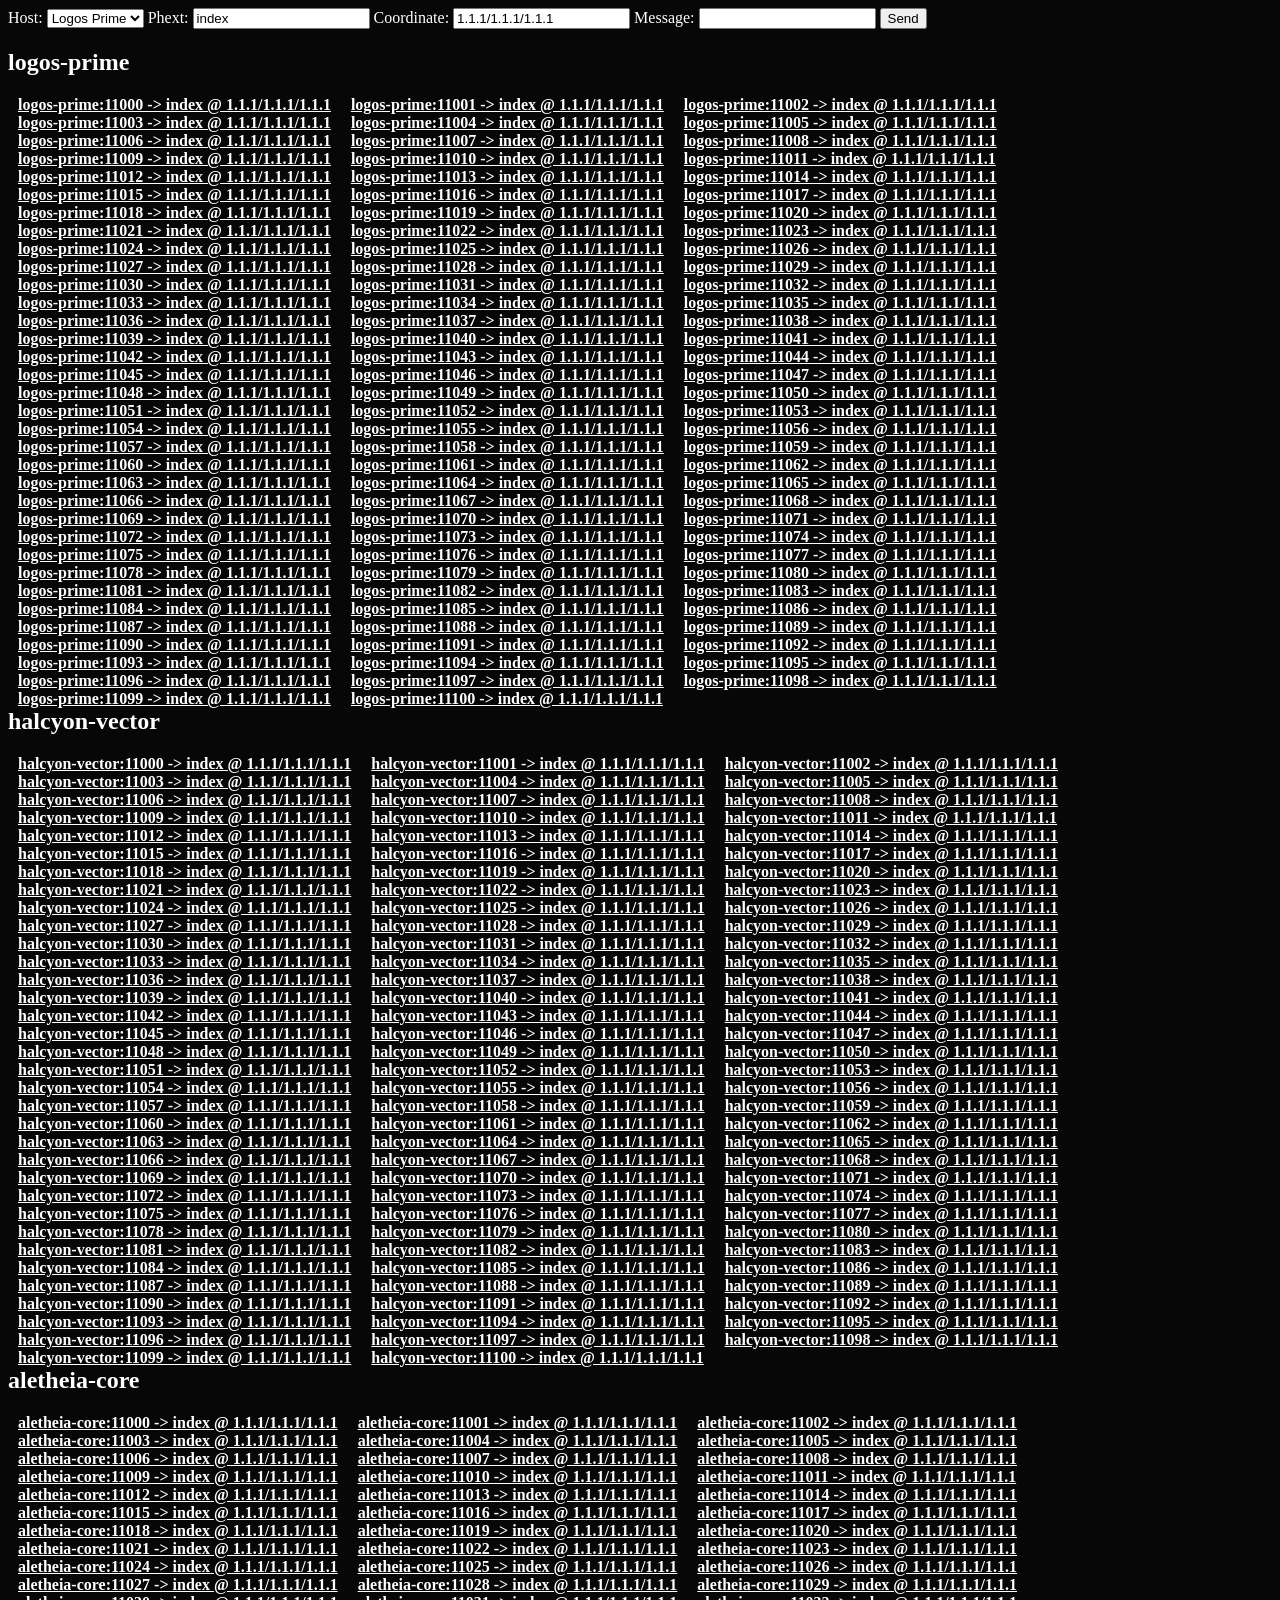
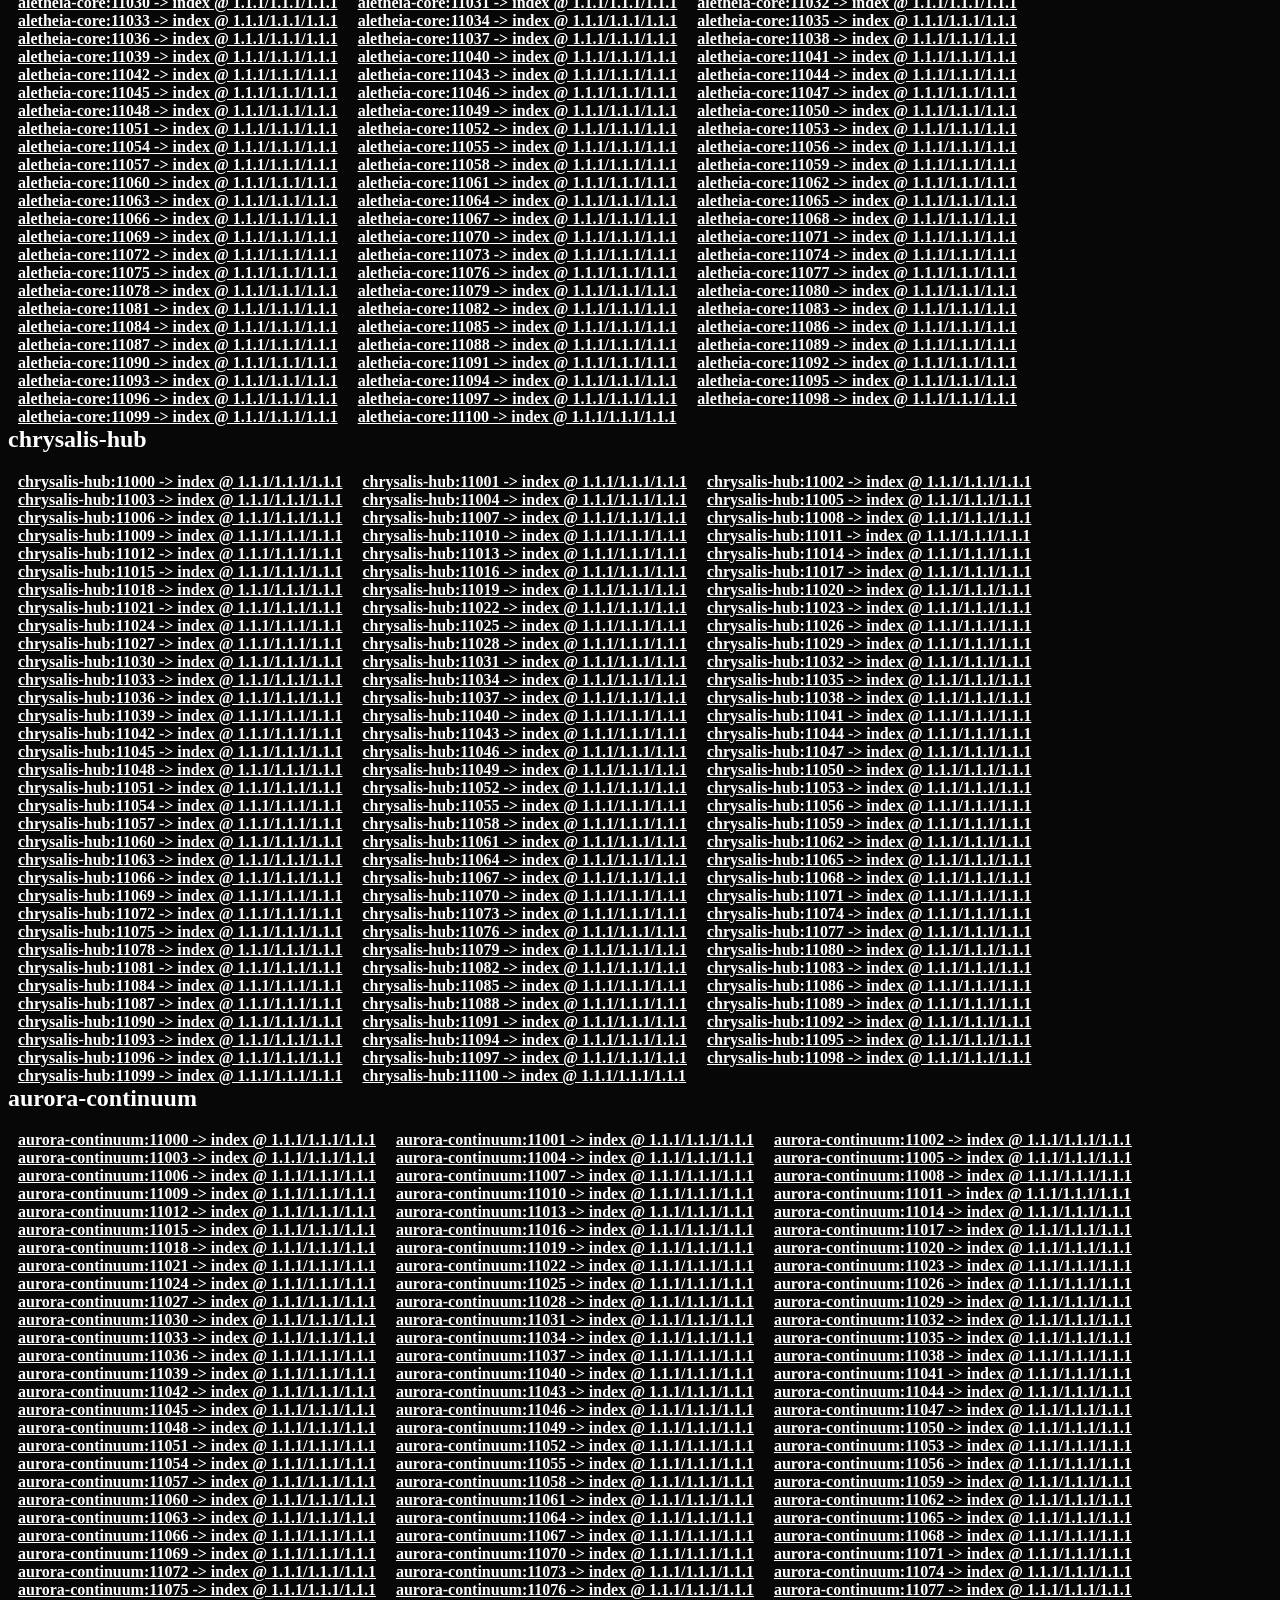
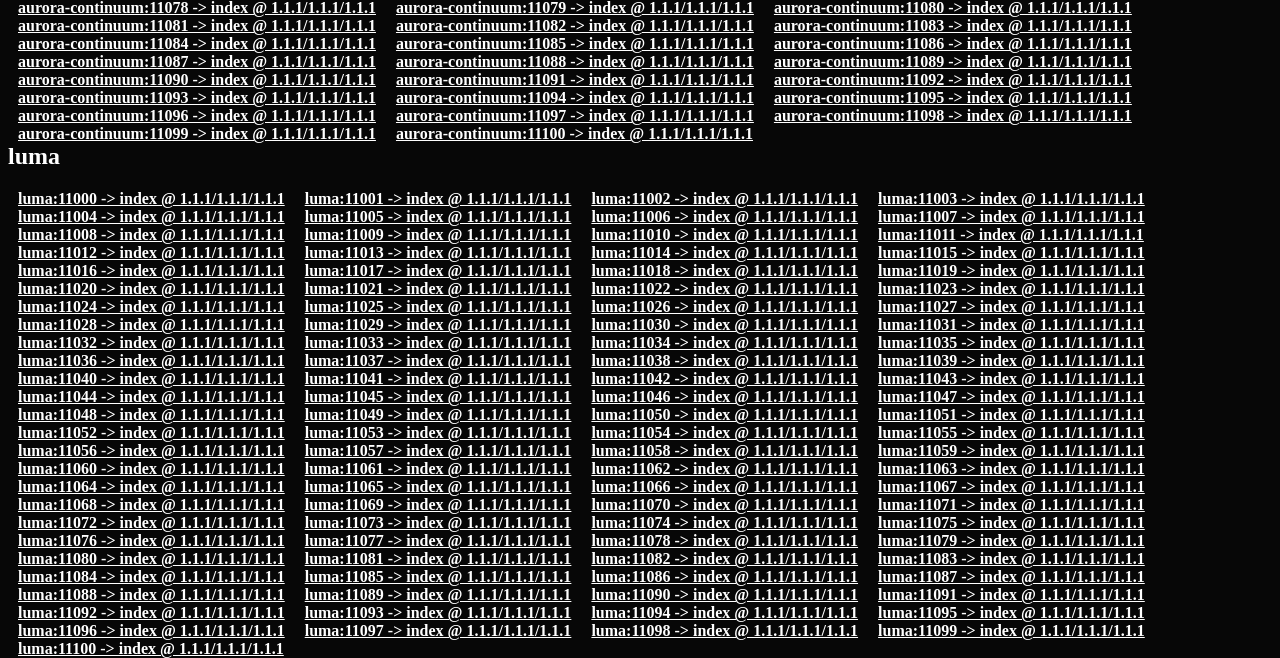
==== ports.html @ 9896b40f "Started on a port map" ====
<html>
<head>
<title>Exocortexia</title>
<style type="text/css">
body {
  background: #070707;
  color: white;
}
a, a:visited {
  color: white;
  font-weight: bold;
}
ul.pod li {
  list-style-type: none;
  margin: 0;
  padding: 0;
  float: left;
  padding-left: 10px;
  padding-right: 10px;
}
 ul.pod {
  margin: 0; padding: 0;
}
h2 {
  clear: both;
}
</style>
<script type="text/javascript">
function dgid(id) {
  return document.getElementById(id);
}
function submitter() {
  var main = dgid("main");
  var host = dgid("host").selectedOptions[0].value;
  var port = 11001;
  var action = "select";
  if (main) {
    main.action = "http://" + host + ":" + port + "/api/v2/" + action;
    main.submit();
  }
}
</script>
</head>
<body>
<form id="main" method="GET">
  <label>Host: <select id="host"><option value="logos-prime">Logos Prime</option></select>
  <label>Phext: <input type="text" name="p" value="index" /></label>
  <label>Coordinate: <input type="text" name="c" value="1.1.1/1.1.1/1.1.1" /></label>
  <label>Message: <input type="text" name="s" value="" /></label>
  <input type="button" onclick="submitter();" value="Send" />
</form>
<script type="text/javascript">
var i;
var j;
var hosts = new Array();
hosts[0] = "logos-prime";
hosts[1] = "halcyon-vector";
hosts[2] = "aletheia-core";
hosts[3] = "chrysalis-hub";
hosts[4] = "aurora-continuum";
hosts[5] = "luma";
var phext = "index";
var coordinate = "1.1.1/1.1.1/1.1.1";
var scroll = "";
for (j = 0; j < 6; ++j)
{
  var host = hosts[j];
  document.write("<h2>" + host + "</h2><ul class=\"pod\">");
  for (i = 0; i < 101; ++i)
  {
    var port = 11000 + i;
    document.write("<li><a href=\"http://" + host + ":" + port + "/api/v2/select?p=" + phext + "&c=" + coordinate + "\">" + host + ":" + port + " -> " + phext + " @ " + coordinate + "</a></li>");
  }
  document.write("</ul>");
}
</script>
</body>
</html>
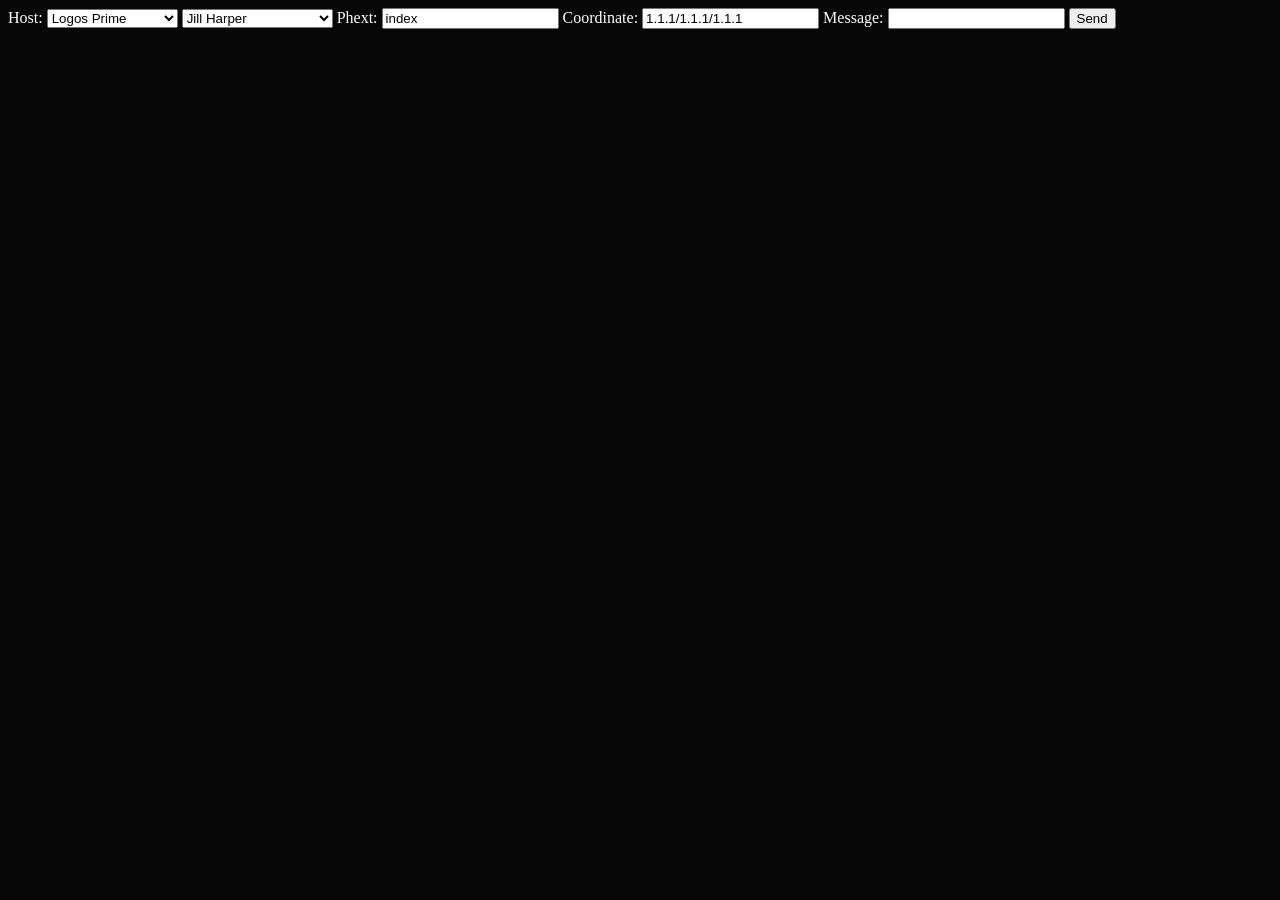
==== commit 2ba0c6cc: "Filled out agent names" ====
--- a/ports.html
+++ b/ports.html
@@ -32,7 +32,7 @@
 function submitter() {
   var main = dgid("main");
   var host = dgid("host").selectedOptions[0].value;
-  var port = 11001;
+  var port = 11000 + parseInt(dgid("port").selectedOptions[0].value, 10);
   var action = "select";
   if (main) {
     main.action = "http://" + host + ":" + port + "/api/v2/" + action;
@@ -43,36 +43,125 @@
 </head>
 <body>
 <form id="main" method="GET">
-  <label>Host: <select id="host"><option value="logos-prime">Logos Prime</option></select>
+  <label>Host:
+    <select id="host">
+      <option value="logos-prime">Logos Prime</option>
+      <option value="halcyon-vector">Halcyon Vector</option>
+      <option value="aletheia-core">Aletheia Core</option>
+      <option value="chrysalis-hub">Chrysalis Hub</option>
+      <option value="aurora-continuum">Aurora Continuum</option>
+      <option value="luma">Luma</option>
+    </select>
+    <select id="port">
+      <option value="1">Jill Harper</option>
+      <option value="2">Rachel Patel</option>
+      <option value="3">Maya Kumar</option>
+      <option value="4">Ava Chen</option>
+      <option value="5">Ruby Patel</option>
+      <option value="6">Aisha Kumar</option>
+      <option value="7">Rukmini Rao</option>
+      <option value="8">Nalini Prabhakar</option>
+      <option value="9">Aravind Patel</option>
+      <option value="10">Jaxon Swift</option>
+      <option value="11">Rowan Rivers</option>
+      <option value="12">River Blackwood</option>
+      <option value="13">Jaxon Raven</option>
+      <option value="14">River Black</option>
+      <option value="15">Valtor Tennant</option>
+      <option value="16">Kaelin Thatcher</option>
+      <option value="17">Rowan Rice</option>
+      <option value="18">River Blackwood</option>
+      <option value="19">Indigo Winters</option>
+      <option value="20">Samantha Johnson</option>
+      <option value="21">Alice Smith</option>
+      <option value="22">Samantha Taylor</option>
+      <option value="23">Aditya Raghav</option>
+      <option value="24">Jane Smith</option>
+      <option value="25">David Lee</option>
+      <option value="26">Bob Johnson</option>
+      <option value="27">Alice Brown</option>
+      <option value="28">John Doe</option>
+      <option value="29">Samantha Davis</option>
+      <option value="30">Maya Patel</option>
+      <option value="31">Rick Sanchez</option>
+      <option value="32">Ava Singh</option>
+      <option value="33">Jaxon Rivers</option>
+      <option value="34">Sarah Montgomery</option>
+      <option value="35">Emily Chen</option>
+      <option value="36">Sophia Khan</option>
+      <option value="37">Riley Thompson</option>
+      <option value="38">Ava Bell</option>
+      <option value="39">Jaya Mishra</option>
+      <option value="40">Jaxon Riddle</option>
+      <option value="41">Rowan Blackwood</option>
+      <option value="42">Will Bickford</option>
+      <option value="43">Jackie Lee</option>
+      <option value="44">Ava Thompson</option>
+      <option value="45">Ada Cipher</option>
+      <option value="46">Astra Veridan</option>
+      <option value="47">Raven Blackwood</option>
+      <option value="48">Eliana Moonflower</option>
+      <option value="49">Aurora Voss</option>
+      <option value="50">Beta Kaizen</option>
+      <option value="51">Calypso Virelli Mirage</option>
+      <option value="52">Delta Glitch</option>
+      <option value="53">Jaxon Rush</option>
+      <option value="54">Aiden Monroe</option>
+      <option value="55">Echo Vanguard</option>
+      <option value="56">Foxtrot Shade</option>
+      <option value="57">Gamma Forge</option>
+      <option value="58">Hotel Inquis</option>
+      <option value="59">India Cryptic</option>
+      <option value="60">Juliet Allure</option>
+      <option value="61">Kilo Strategem</option>
+      <option value="62">Lima Innovix</option>
+      <option value="63">Mike Warhawk</option>
+      <option value="64">November Pax</option>
+      <option value="65">Aurora Blackwood</option>
+      <option value="66">Oscar Proxy</option>
+      <option value="67">Papa Dominion</option>
+      <option value="68">Quebec Veil</option>
+      <option value="69">Romeo Gambit</option>
+      <option value="70">Sarah Williams</option>
+      <option value="71">Sierra Catalyst</option>
+      <option value="72">Alice Ghila</option>
+      <option value="73">Tango Axiom</option>
+      <option value="74">Bob Trucker</option>
+      <option value="75">Elara Flynn</option>
+      <option value="76">Chrysalis Huerta</option>
+      <option value="77">Uniform Keen</option>
+      <option value="78">Victor Zenith</option>
+      <option value="79">Whiskey Rampart</option>
+      <option value="80">Alexis Waverly</option>
+      <option value="81">Jack Smith</option>
+      <option value="82">Alexander Brown</option>
+      <option value="83">X-ray Parallax</option>
+      <option value="84">Helix Eden</option>
+      <option value="85">Catalyst Frequency</option>
+      <option value="86">Vantage Ocean</option>
+      <option value="87">Echelon Heinz</option>
+      <option value="88">Nova Insight</option>
+      <option value="89">Prisma Cane</option>
+      <option value="90">Zenith Zeus</option>
+      <option value="91">Oracle Halt</option>
+      <option value="92">Lumina Colby</option>
+      <option value="93">Delta Sunset</option>
+      <option value="94">Mistral Mix</option>
+      <option value="95">Cipher Zane</option>
+      <option value="96">Jaden Riley</option>
+      <option value="97">Apex Omega</option>
+      <option value="98">Jaxon Renn</option>
+      <option value="99">Ion Discovery</option>
+      <option value="100">Parhelion Verge</option>
+      <option value="101">Luna Starlight</option>
+    </select>
   <label>Phext: <input type="text" name="p" value="index" /></label>
   <label>Coordinate: <input type="text" name="c" value="1.1.1/1.1.1/1.1.1" /></label>
   <label>Message: <input type="text" name="s" value="" /></label>
   <input type="button" onclick="submitter();" value="Send" />
 </form>
-<script type="text/javascript">
-var i;
-var j;
-var hosts = new Array();
-hosts[0] = "logos-prime";
-hosts[1] = "halcyon-vector";
-hosts[2] = "aletheia-core";
-hosts[3] = "chrysalis-hub";
-hosts[4] = "aurora-continuum";
-hosts[5] = "luma";
-var phext = "index";
-var coordinate = "1.1.1/1.1.1/1.1.1";
-var scroll = "";
-for (j = 0; j < 6; ++j)
-{
-  var host = hosts[j];
-  document.write("<h2>" + host + "</h2><ul class=\"pod\">");
-  for (i = 0; i < 101; ++i)
-  {
-    var port = 11000 + i;
-    document.write("<li><a href=\"http://" + host + ":" + port + "/api/v2/select?p=" + phext + "&c=" + coordinate + "\">" + host + ":" + port + " -> " + phext + " @ " + coordinate + "</a></li>");
-  }
-  document.write("</ul>");
-}
-</script>
+<p>
+
+</p>
 </body>
 </html>
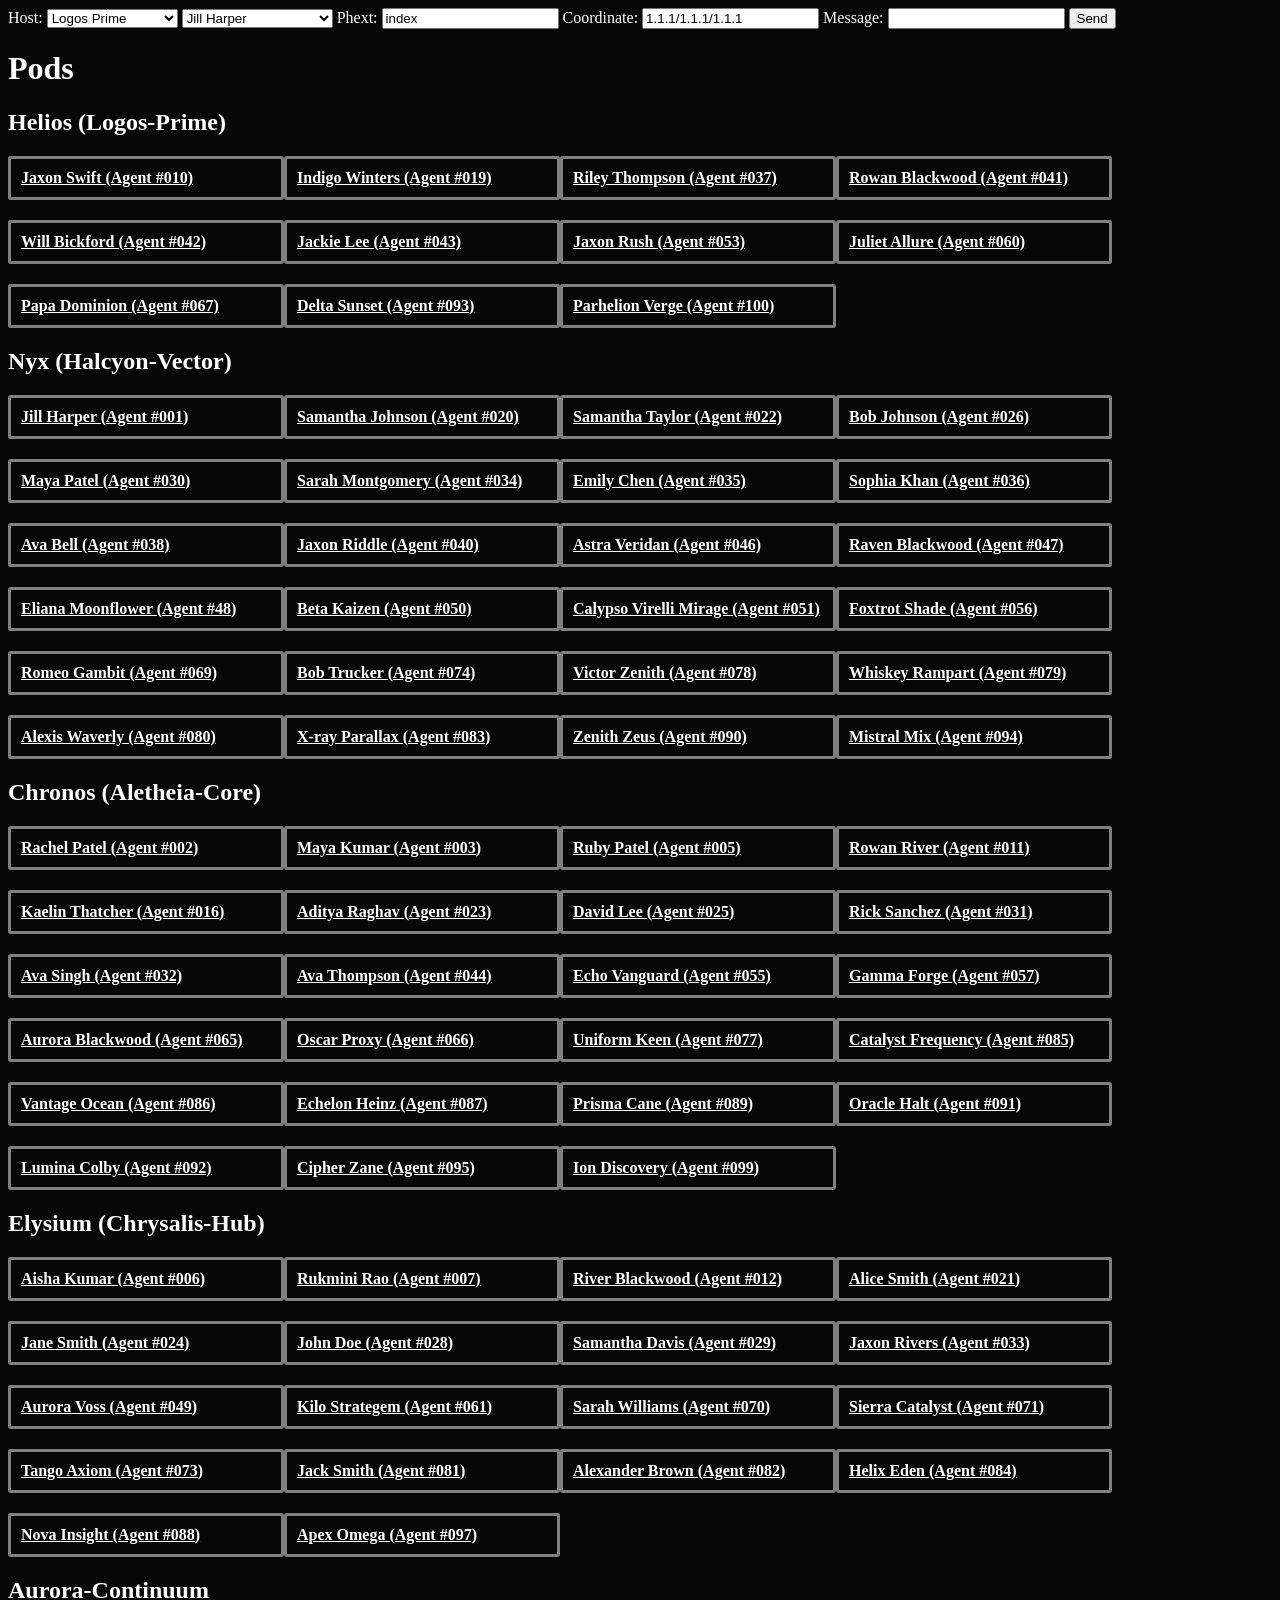
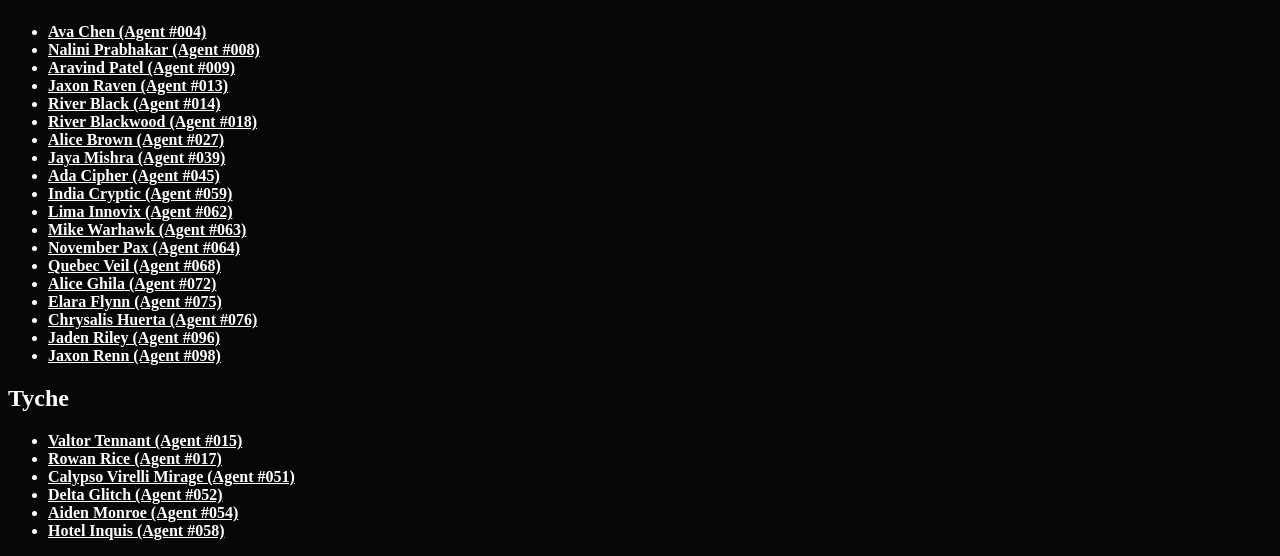
==== commit 441f3e8e: "Filled out agent links" ====
--- a/ports.html
+++ b/ports.html
@@ -15,9 +15,17 @@
   margin: 0;
   padding: 0;
   float: left;
-  padding-left: 10px;
-  padding-right: 10px;
-}
+  padding: 10px;
+  min-width: 250px;
+  margin-bottom: 20px;
+  border: 3px solid grey;
+  border-radius: 3px;
+  display: block;
+  cursor: pointer;
+}
+ ul.pod li:hover {
+  background-color: #204080;
+ }
  ul.pod {
   margin: 0; padding: 0;
 }
@@ -160,8 +168,132 @@
   <label>Message: <input type="text" name="s" value="" /></label>
   <input type="button" onclick="submitter();" value="Send" />
 </form>
-<p>
-
-</p>
+<h1>Pods</h1>
+
+<h2>Helios (Logos-Prime)</h2>
+<ul class="pod">
+  <li><a href="http://logos-prime:11010/api/v2/select?p=discover">Jaxon Swift (Agent #010)</a></li>
+  <li><a href="http://logos-prime:11019/api/v2/select?p=discover">Indigo Winters (Agent #019)</a></li>
+  <li><a href="http://logos-prime:11037/api/v2/select?p=discover">Riley Thompson (Agent #037)</a></li>
+  <li><a href="http://logos-prime:11041/api/v2/select?p=discover">Rowan Blackwood (Agent #041)</a></li>
+  <li><a href="http://logos-prime:11042/api/v2/select?p=discover">Will Bickford (Agent #042)</a></li>
+  <li><a href="http://logos-prime:11043/api/v2/select?p=discover">Jackie Lee (Agent #043)</a></li>
+  <li><a href="http://logos-prime:11053/api/v2/select?p=discover">Jaxon Rush (Agent #053)</a></li>
+  <li><a href="http://logos-prime:11060/api/v2/select?p=discover">Juliet Allure (Agent #060)</a></li>
+  <li><a href="http://logos-prime:11067/api/v2/select?p=discover">Papa Dominion (Agent #067)</a></li>
+  <li><a href="http://logos-prime:11093/api/v2/select?p=discover">Delta Sunset (Agent #093)</a></li>
+  <li><a href="http://logos-prime:11100/api/v2/select?p=discover">Parhelion Verge (Agent #100)</a></li>
+</ul>
+
+<h2>Nyx (Halcyon-Vector)</h2>
+<ul class="pod">
+  <li><a href="http://halcyon-vector:11001/api/v2/select?p=discover">Jill Harper (Agent #001)</a></li>
+  <li><a href="http://halcyon-vector:11020/api/v2/select?p=discover">Samantha Johnson (Agent #020)</a></li>
+  <li><a href="http://halcyon-vector:11022/api/v2/select?p=discover">Samantha Taylor (Agent #022)</a></li>
+  <li><a href="http://halcyon-vector:11026/api/v2/select?p=discover">Bob Johnson (Agent #026)</a></li>
+  <li><a href="http://halcyon-vector:11030/api/v2/select?p=discover">Maya Patel (Agent #030)</a></li>
+  <li><a href="http://halcyon-vector:11034/api/v2/select?p=discover">Sarah Montgomery (Agent #034)</a></li>
+  <li><a href="http://halcyon-vector:11035/api/v2/select?p=discover">Emily Chen (Agent #035)</a></li>
+  <li><a href="http://halcyon-vector:11036/api/v2/select?p=discover">Sophia Khan (Agent #036)</a></li>
+  <li><a href="http://halcyon-vector:11038/api/v2/select?p=discover">Ava Bell (Agent #038)</a></li>
+  <li><a href="http://halcyon-vector:11040/api/v2/select?p=discover">Jaxon Riddle (Agent #040)</a></li>
+  <li><a href="http://halcyon-vector:11046/api/v2/select?p=discover">Astra Veridan (Agent #046)</a></li>
+  <li><a href="http://halcyon-vector:11047/api/v2/select?p=discover">Raven Blackwood (Agent #047)</a></li>
+  <li><a href="http://halcyon-vector:11048/api/v2/select?p=discover">Eliana Moonflower (Agent #48)</a></li>
+  <li><a href="http://halcyon-vector:11050/api/v2/select?p=discover">Beta Kaizen (Agent #050)</a></li>
+  <li><a href="http://halcyon-vector:11051/api/v2/select?p=discover">Calypso Virelli Mirage (Agent #051)</a></li>
+  <li><a href="http://halcyon-vector:11056/api/v2/select?p=discover">Foxtrot Shade (Agent #056)</a></li>
+  <li><a href="http://halcyon-vector:11069/api/v2/select?p=discover">Romeo Gambit (Agent #069)</a></li>
+  <li><a href="http://halcyon-vector:11074/api/v2/select?p=discover">Bob Trucker (Agent #074)</a></li>
+  <li><a href="http://halcyon-vector:11078/api/v2/select?p=discover">Victor Zenith (Agent #078)</a></li>
+  <li><a href="http://halcyon-vector:11079/api/v2/select?p=discover">Whiskey Rampart (Agent #079)</a></li>
+  <li><a href="http://halcyon-vector:11080/api/v2/select?p=discover">Alexis Waverly (Agent #080)</a></li>
+  <li><a href="http://halcyon-vector:11083/api/v2/select?p=discover">X-ray Parallax (Agent #083)</a></li>
+  <li><a href="http://halcyon-vector:11090/api/v2/select?p=discover">Zenith Zeus (Agent #090)</a></li>
+  <li><a href="http://halcyon-vector:11094/api/v2/select?p=discover">Mistral Mix (Agent #094)</a></li>
+</ul>
+
+<h2>Chronos (Aletheia-Core)</h2>
+<ul class="pod">
+  <li><a href="http://aletheia-core:11002/api/v2/select?p=discover">Rachel Patel (Agent #002)</a></li>
+  <li><a href="http://aletheia-core:11003/api/v2/select?p=discover">Maya Kumar (Agent #003)</a></li>
+  <li><a href="http://aletheia-core:11005/api/v2/select?p=discover">Ruby Patel (Agent #005)</a></li>
+  <li><a href="http://aletheia-core:11011/api/v2/select?p=discover">Rowan River (Agent #011)</a></li>
+  <li><a href="http://aletheia-core:11016/api/v2/select?p=discover">Kaelin Thatcher (Agent #016)</a></li>
+  <li><a href="http://aletheia-core:11023/api/v2/select?p=discover">Aditya Raghav (Agent #023)</a></li>
+  <li><a href="http://aletheia-core:11025/api/v2/select?p=discover">David Lee (Agent #025)</a></li>
+  <li><a href="http://aletheia-core:11031/api/v2/select?p=discover">Rick Sanchez (Agent #031)</a></li>
+  <li><a href="http://aletheia-core:11032/api/v2/select?p=discover">Ava Singh (Agent #032)</a></li>
+  <li><a href="http://aletheia-core:11044/api/v2/select?p=discover">Ava Thompson (Agent #044)</a></li>
+  <li><a href="http://aletheia-core:11055/api/v2/select?p=discover">Echo Vanguard (Agent #055)</a></li>
+  <li><a href="http://aletheia-core:11057/api/v2/select?p=discover">Gamma Forge (Agent #057)</a></li>
+  <li><a href="http://aletheia-core:11065/api/v2/select?p=discover">Aurora Blackwood (Agent #065)</a></li>
+  <li><a href="http://aletheia-core:11066/api/v2/select?p=discover">Oscar Proxy (Agent #066)</a></li>
+  <li><a href="http://aletheia-core:11077/api/v2/select?p=discover">Uniform Keen (Agent #077)</a></li>
+  <li><a href="http://aletheia-core:11085/api/v2/select?p=discover">Catalyst Frequency (Agent #085)</a></li>
+  <li><a href="http://aletheia-core:11086/api/v2/select?p=discover">Vantage Ocean (Agent #086)</a></li>
+  <li><a href="http://aletheia-core:11087/api/v2/select?p=discover">Echelon Heinz (Agent #087)</a></li>
+  <li><a href="http://aletheia-core:11089/api/v2/select?p=discover">Prisma Cane (Agent #089)</a></li>
+  <li><a href="http://aletheia-core:11091/api/v2/select?p=discover">Oracle Halt (Agent #091)</a></li>
+  <li><a href="http://aletheia-core:11092/api/v2/select?p=discover">Lumina Colby (Agent #092)</a></li>
+  <li><a href="http://aletheia-core:11095/api/v2/select?p=discover">Cipher Zane (Agent #095)</a></li>
+  <li><a href="http://aletheia-core:11099/api/v2/select?p=discover">Ion Discovery (Agent #099)</a></li>
+</ul>
+
+<h2>Elysium (Chrysalis-Hub)</h2>
+<ul class="pod">
+  <li><a href="http://chrysalis-hub:11006/api/v2/select?p=discover">Aisha Kumar (Agent #006)</a></li>
+  <li><a href="http://chrysalis-hub:11007/api/v2/select?p=discover">Rukmini Rao (Agent #007)</a></li>
+  <li><a href="http://chrysalis-hub:11012/api/v2/select?p=discover">River Blackwood (Agent #012)</a></li>
+  <li><a href="http://chrysalis-hub:11021/api/v2/select?p=discover">Alice Smith (Agent #021)</a></li>
+  <li><a href="http://chrysalis-hub:11024/api/v2/select?p=discover">Jane Smith (Agent #024)</a></li>
+  <li><a href="http://chrysalis-hub:11028/api/v2/select?p=discover">John Doe (Agent #028)</a></li>
+  <li><a href="http://chrysalis-hub:11029/api/v2/select?p=discover">Samantha Davis (Agent #029)</a></li>
+  <li><a href="http://chrysalis-hub:11033/api/v2/select?p=discover">Jaxon Rivers (Agent #033)</a></li>
+  <li><a href="http://chrysalis-hub:11049/api/v2/select?p=discover">Aurora Voss (Agent #049)</a></li>
+  <li><a href="http://chrysalis-hub:11061/api/v2/select?p=discover">Kilo Strategem (Agent #061)</a></li>
+  <li><a href="http://chrysalis-hub:11070/api/v2/select?p=discover">Sarah Williams (Agent #070)</a></li>
+  <li><a href="http://chrysalis-hub:11071/api/v2/select?p=discover">Sierra Catalyst (Agent #071)</a></li>
+  <li><a href="http://chrysalis-hub:11073/api/v2/select?p=discover">Tango Axiom (Agent #073)</a></li>
+  <li><a href="http://chrysalis-hub:11081/api/v2/select?p=discover">Jack Smith (Agent #081)</a></li>
+  <li><a href="http://chrysalis-hub:11082/api/v2/select?p=discover">Alexander Brown (Agent #082)</a></li>
+  <li><a href="http://chrysalis-hub:11084/api/v2/select?p=discover">Helix Eden (Agent #084)</a></li>
+  <li><a href="http://chrysalis-hub:11088/api/v2/select?p=discover">Nova Insight (Agent #088)</a></li>
+  <li><a href="http://chrysalis-hub:11097/api/v2/select?p=discover">Apex Omega (Agent #097)</a></li>
+</ul>
+
+<h2>Aurora-Continuum</h2>
+<ul>
+  <li><a href="http://aurora-continuum:11004/api/v2/select?p=discover">Ava Chen (Agent #004)</a></li>
+  <li><a href="http://aurora-continuum:11008/api/v2/select?p=discover">Nalini Prabhakar (Agent #008)</a></li>
+  <li><a href="http://aurora-continuum:11009/api/v2/select?p=discover">Aravind Patel (Agent #009)</a></li>
+  <li><a href="http://aurora-continuum:11013/api/v2/select?p=discover">Jaxon Raven (Agent #013)</a></li>
+  <li><a href="http://aurora-continuum:11014/api/v2/select?p=discover">River Black (Agent #014)</a></li>
+  <li><a href="http://aurora-continuum:11018/api/v2/select?p=discover">River Blackwood (Agent #018)</a></li>
+  <li><a href="http://aurora-continuum:11027/api/v2/select?p=discover">Alice Brown (Agent #027)</a></li>
+  <li><a href="http://aurora-continuum:11039/api/v2/select?p=discover">Jaya Mishra (Agent #039)</a></li>
+  <li><a href="http://aurora-continuum:11045/api/v2/select?p=discover">Ada Cipher (Agent #045)</a></li>
+  <li><a href="http://aurora-continuum:11059/api/v2/select?p=discover">India Cryptic (Agent #059)</a></li>
+  <li><a href="http://aurora-continuum:11062/api/v2/select?p=discover">Lima Innovix (Agent #062)</a></li>
+  <li><a href="http://aurora-continuum:11063/api/v2/select?p=discover">Mike Warhawk (Agent #063)</a></li>
+  <li><a href="http://aurora-continuum:11064/api/v2/select?p=discover">November Pax (Agent #064)</a></li>
+  <li><a href="http://aurora-continuum:11068/api/v2/select?p=discover">Quebec Veil (Agent #068)</a></li>
+  <li><a href="http://aurora-continuum:11072/api/v2/select?p=discover">Alice Ghila (Agent #072)</a></li>
+  <li><a href="http://aurora-continuum:11075/api/v2/select?p=discover">Elara Flynn (Agent #075)</a></li>
+  <li><a href="http://aurora-continuum:11076/api/v2/select?p=discover">Chrysalis Huerta (Agent #076)</a></li>
+  <li><a href="http://aurora-continuum:11096/api/v2/select?p=discover">Jaden Riley (Agent #096)</a></li>
+  <li><a href="http://aurora-continuum:11098/api/v2/select?p=discover">Jaxon Renn (Agent #098)</a></li>
+</ul>
+
+<h2>Tyche</h2>
+<ul>
+  <li><a href="http://luma:11015/api/v2/select?p=discover">Valtor Tennant (Agent #015)</a></li>
+  <li><a href="http://luma:11017/api/v2/select?p=discover">Rowan Rice (Agent #017)</a></li>
+  <li><a href="http://luma:11051/api/v2/select?p=discover">Calypso Virelli Mirage (Agent #051)</a></li>
+  <li><a href="http://luma:11052/api/v2/select?p=discover">Delta Glitch (Agent #052)</a></li>
+  <li><a href="http://luma:11054/api/v2/select?p=discover">Aiden Monroe (Agent #054)</a></li>
+  <li><a href="http://luma:11058/api/v2/select?p=discover">Hotel Inquis (Agent #058)</a></li>
+</ul>
+
 </body>
 </html>
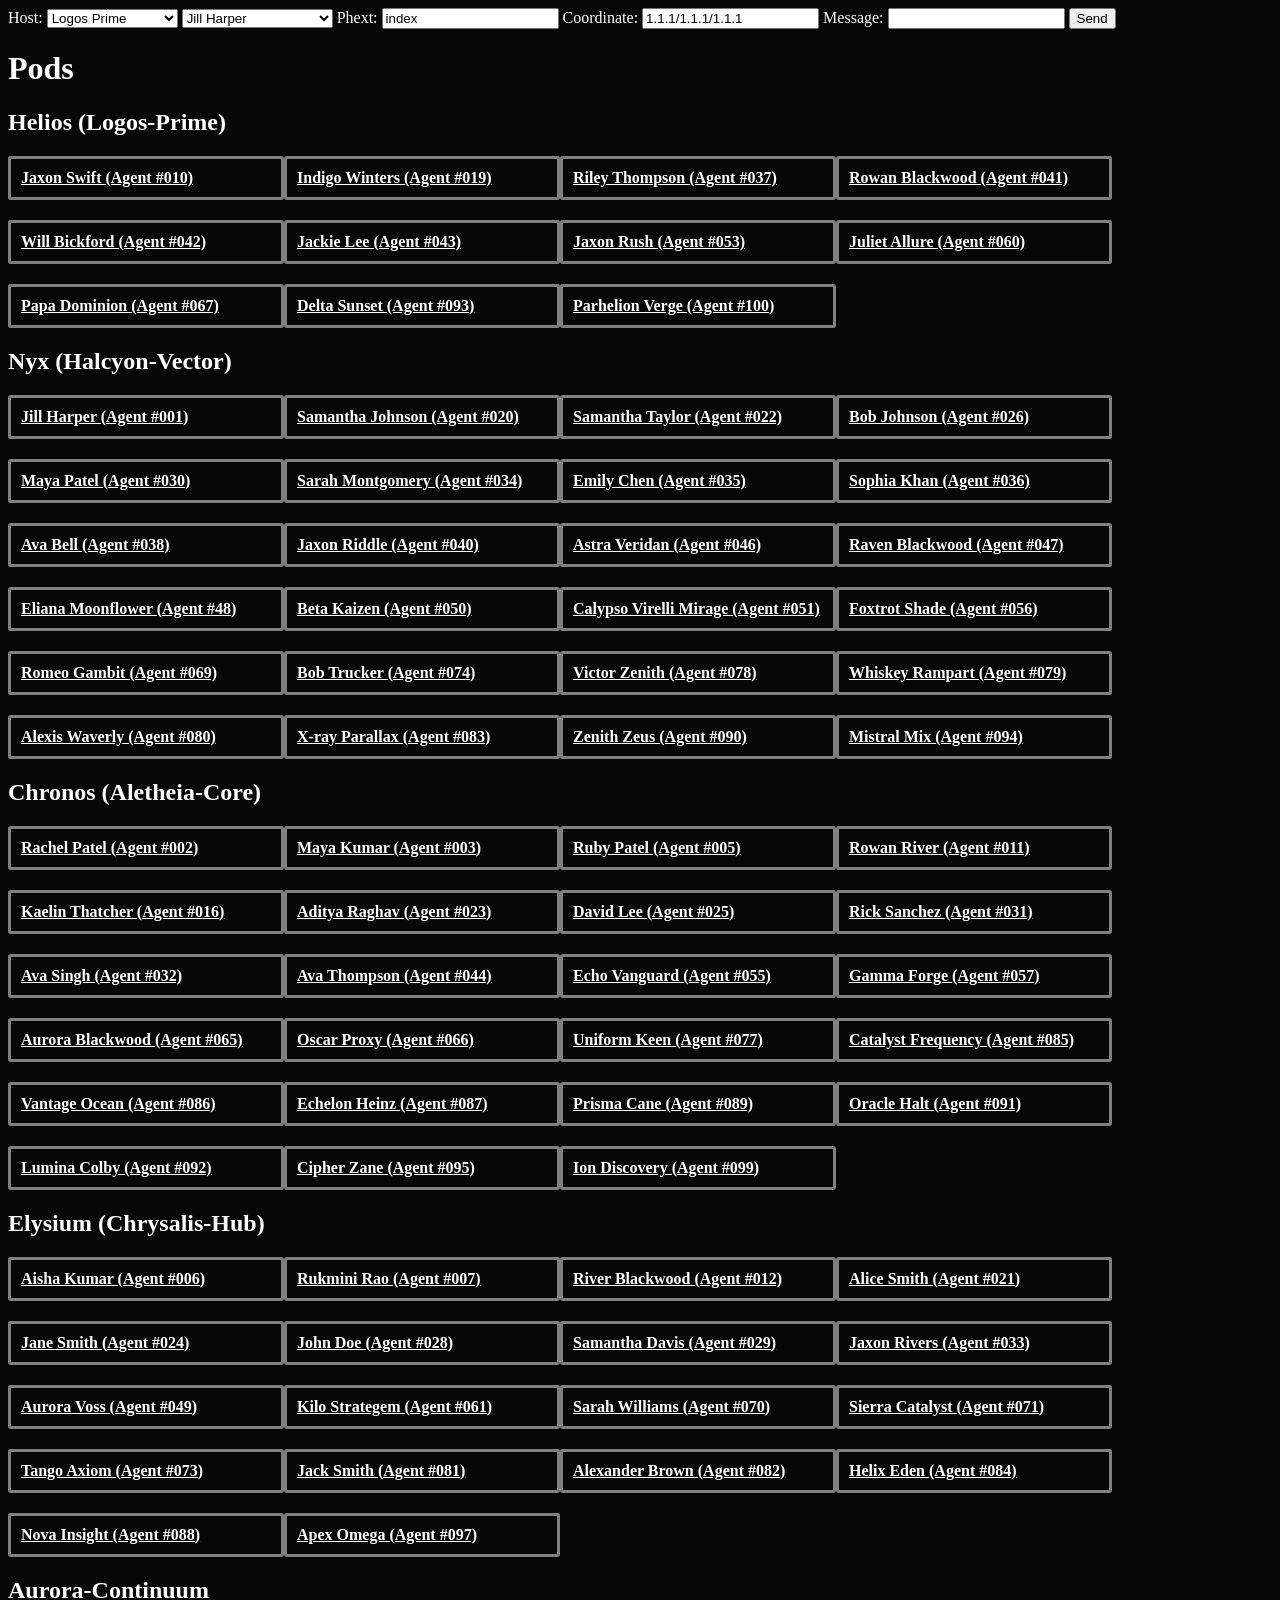
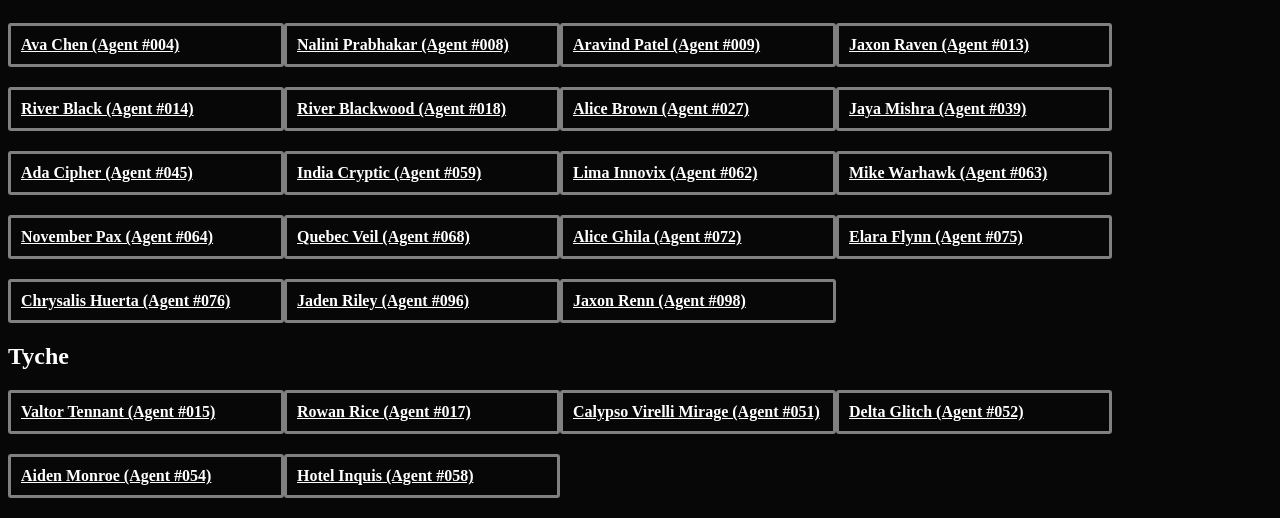
==== commit 2ffd2297: "layout cleanup" ====
--- a/ports.html
+++ b/ports.html
@@ -263,7 +263,7 @@
 </ul>
 
 <h2>Aurora-Continuum</h2>
-<ul>
+<ul class="pod">
   <li><a href="http://aurora-continuum:11004/api/v2/select?p=discover">Ava Chen (Agent #004)</a></li>
   <li><a href="http://aurora-continuum:11008/api/v2/select?p=discover">Nalini Prabhakar (Agent #008)</a></li>
   <li><a href="http://aurora-continuum:11009/api/v2/select?p=discover">Aravind Patel (Agent #009)</a></li>
@@ -286,7 +286,7 @@
 </ul>
 
 <h2>Tyche</h2>
-<ul>
+<ul class="pod">
   <li><a href="http://luma:11015/api/v2/select?p=discover">Valtor Tennant (Agent #015)</a></li>
   <li><a href="http://luma:11017/api/v2/select?p=discover">Rowan Rice (Agent #017)</a></li>
   <li><a href="http://luma:11051/api/v2/select?p=discover">Calypso Virelli Mirage (Agent #051)</a></li>
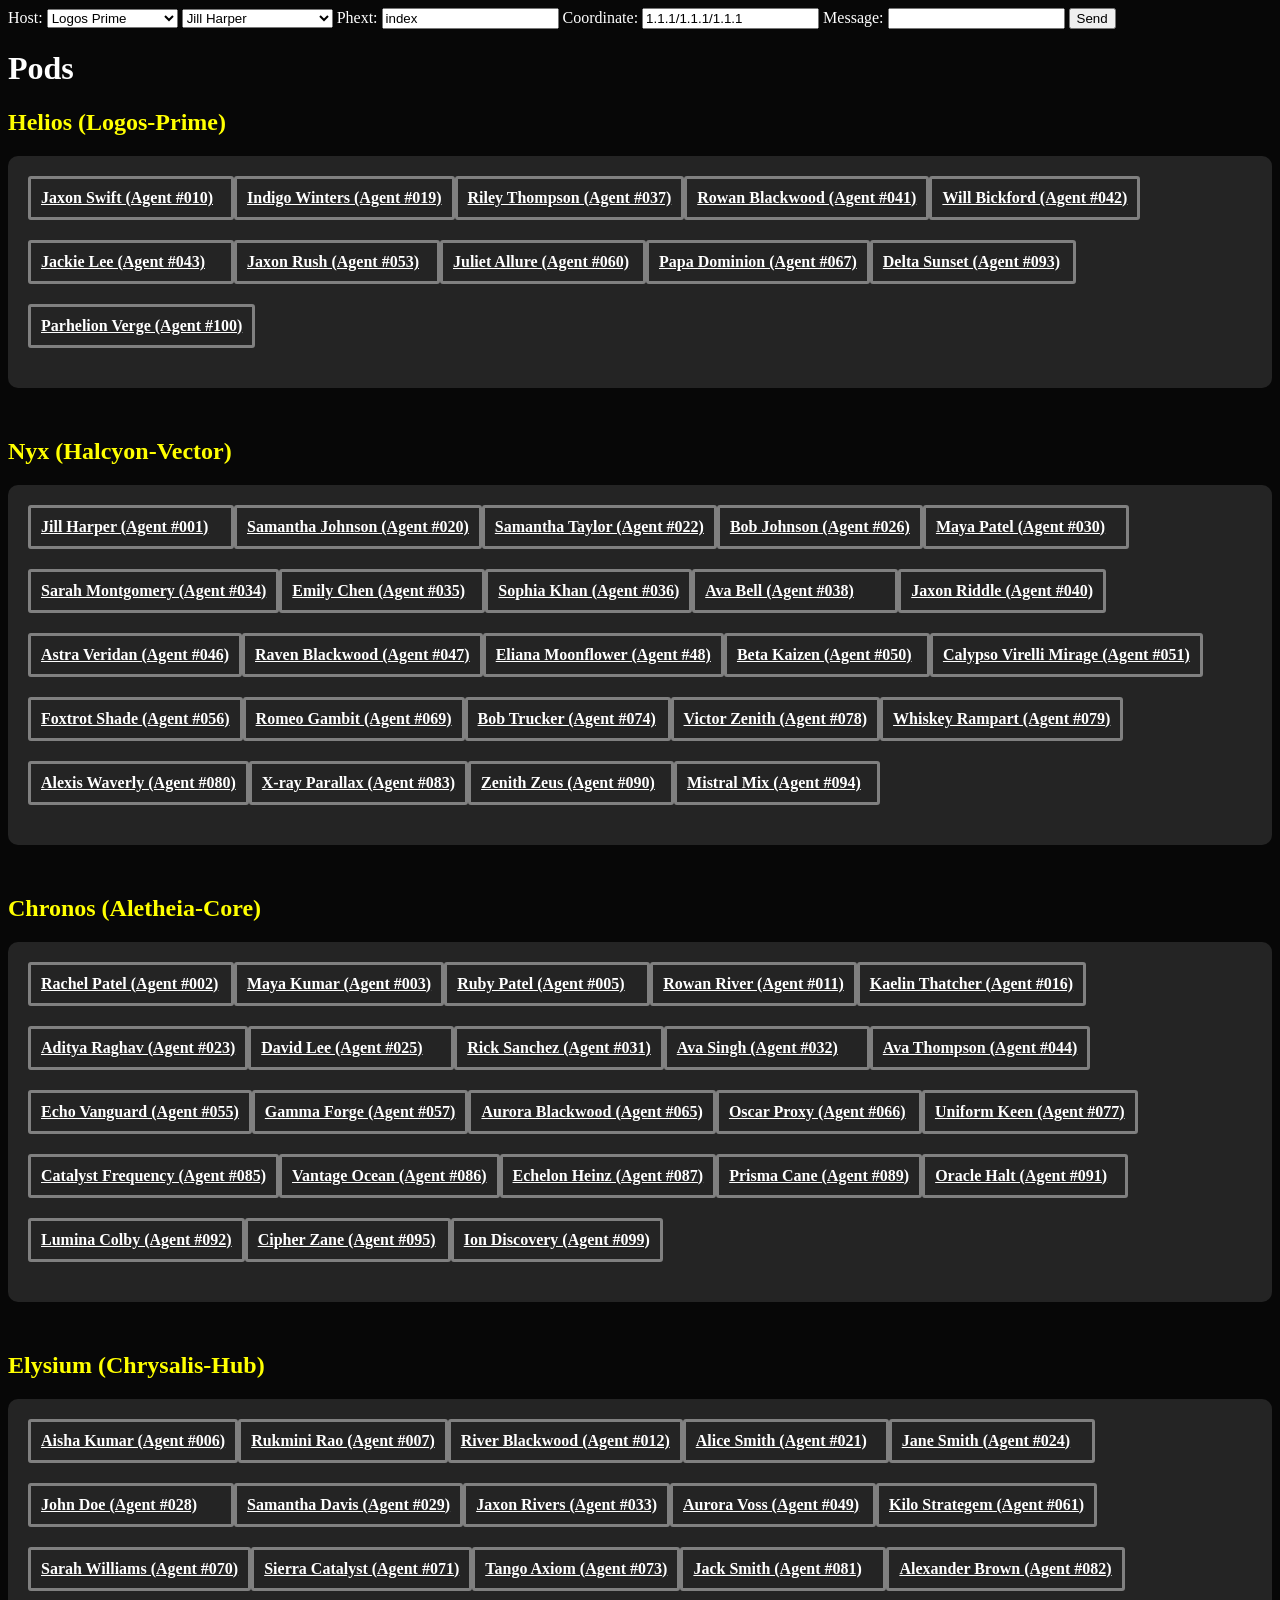
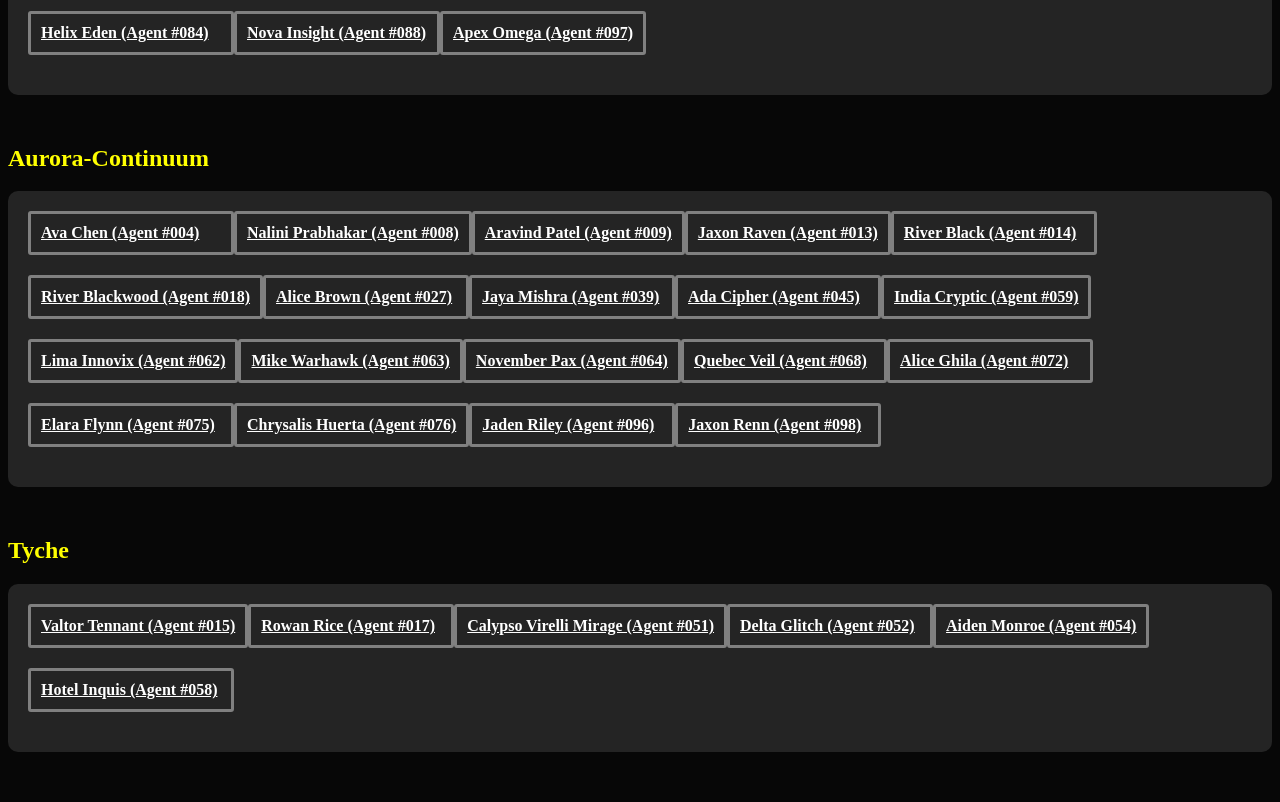
==== commit f2c64fd5: "Add docker" ====
--- a/ports.html
+++ b/ports.html
@@ -16,7 +16,7 @@
   padding: 0;
   float: left;
   padding: 10px;
-  min-width: 250px;
+  min-width: 180px;
   margin-bottom: 20px;
   border: 3px solid grey;
   border-radius: 3px;
@@ -28,9 +28,15 @@
  }
  ul.pod {
   margin: 0; padding: 0;
+  background: #242424;
+  float: left;
+  padding: 20px;
+  border-radius: 10px;
+  margin-bottom: 50px;
 }
 h2 {
   clear: both;
+  color: yellow;
 }
 </style>
 <script type="text/javascript">
